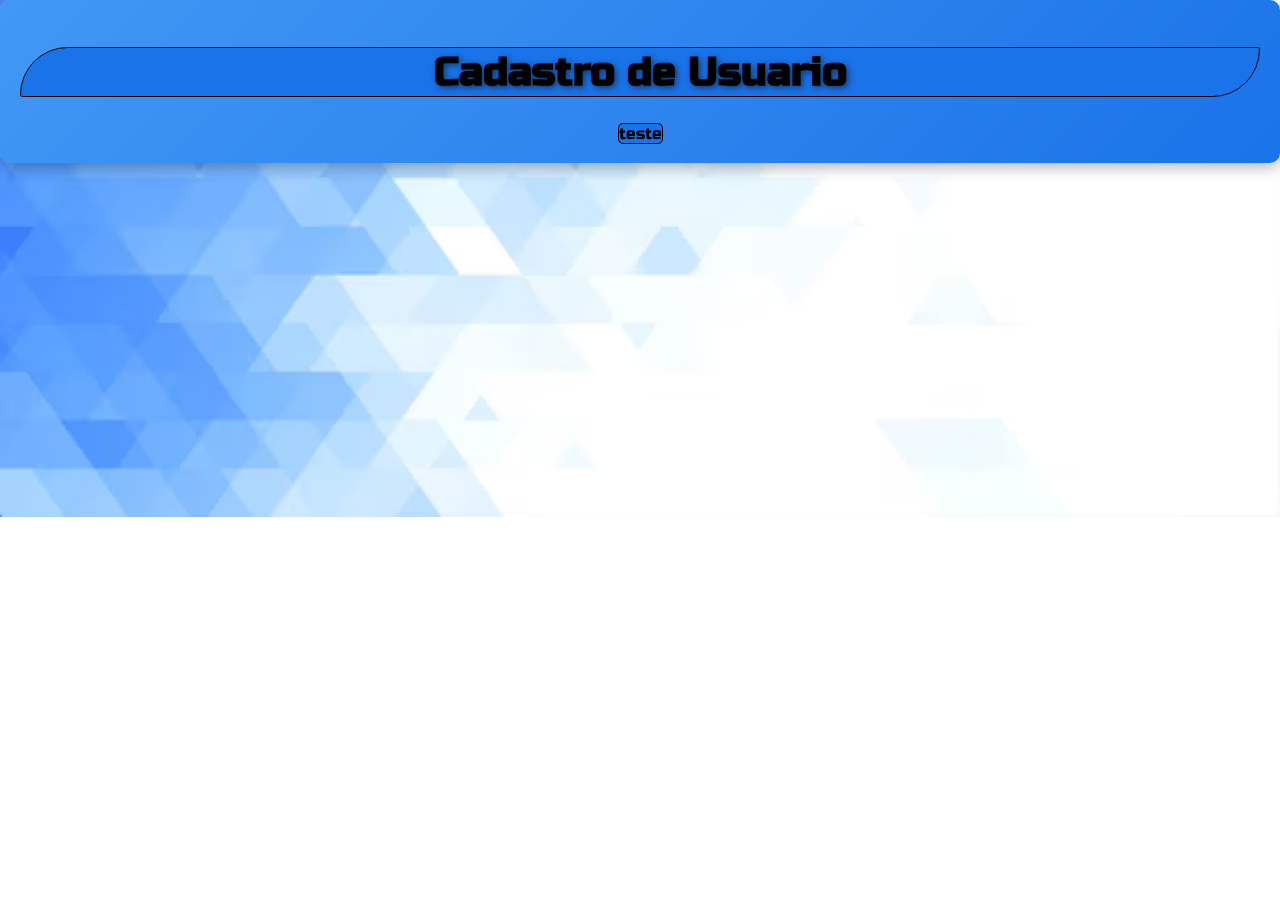
==== Frontend/html/cadastroUsuarios.html @ c6ed7c92 "criando arquivo html e css do cadastro de usuarios" ====
<!DOCTYPE html>
<html lang="en">
<head>
    <meta charset="UTF-8">
    <meta name="viewport" content="width=device-width, initial-scale=1.0">
    <link rel="stylesheet" href="../css/cadastroUsuario.css">
    <title>Document</title>
</head>
<body>
    <header>
        <h1>Cadastro de Usuario</h1>
        <nav>
            <a>teste</a>
        </nav>
    </header>
</body>
</html>
---- Frontend/css/cadastroUsuario.css ----
@import url('./main.css');
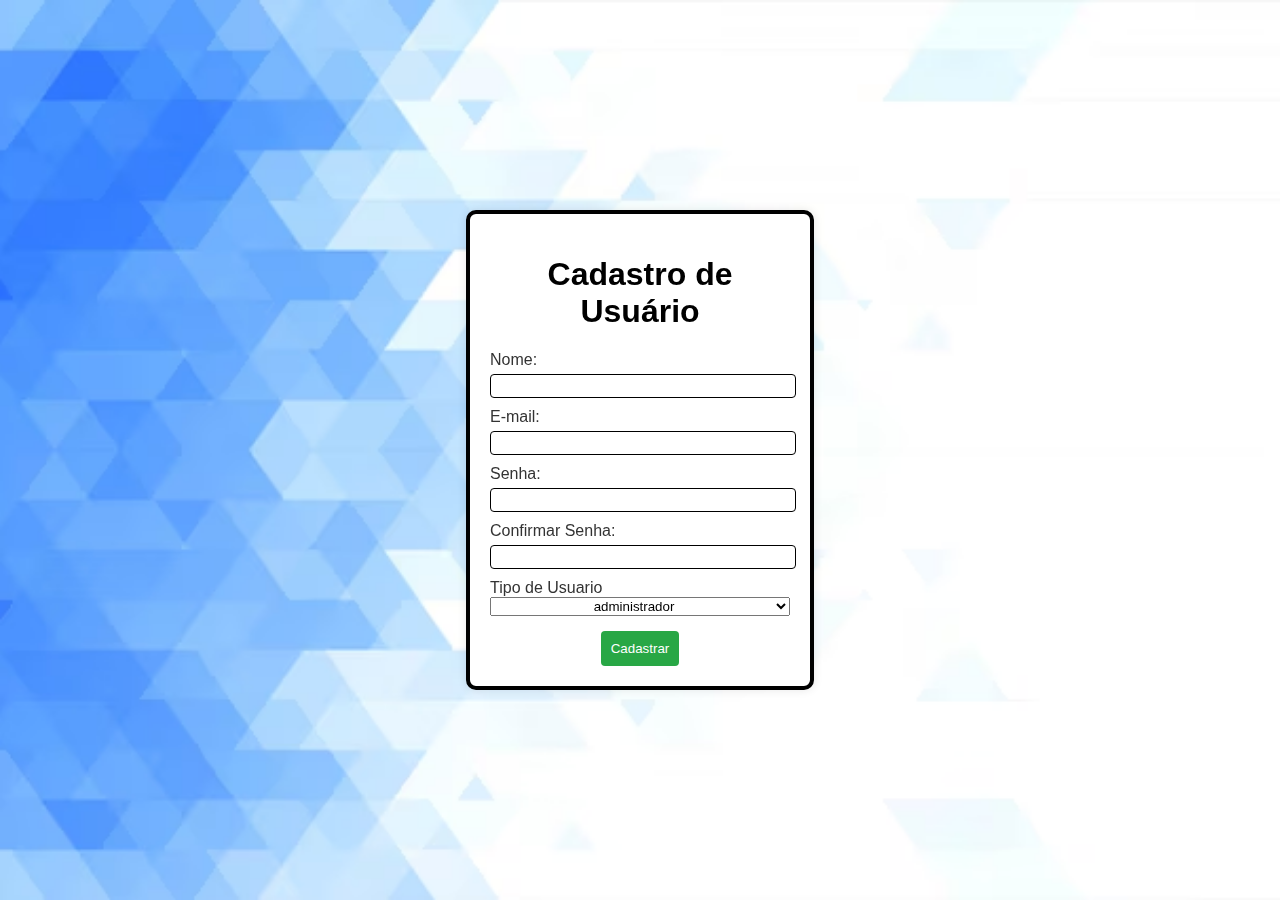
==== commit 55ac2053: "criação de formulario cadastro de usuarios" ====
--- a/Frontend/html/cadastroUsuarios.html
+++ b/Frontend/html/cadastroUsuarios.html
@@ -1,17 +1,38 @@
 <!DOCTYPE html>
-<html lang="en">
+<html lang="pt-BR">
 <head>
     <meta charset="UTF-8">
     <meta name="viewport" content="width=device-width, initial-scale=1.0">
+    <title>Cadastro de Usuários</title>
     <link rel="stylesheet" href="../css/cadastroUsuario.css">
-    <title>Document</title>
 </head>
 <body>
-    <header>
-        <h1>Cadastro de Usuario</h1>
-        <nav>
-            <a>teste</a>
-        </nav>
-    </header>
+    <div class="container">
+        <h1>Cadastro de Usuário</h1>
+        <form action="#" method="POST">
+            <label for="nome">Nome:</label>
+            <input type="text" id="nome" name="nome" required>
+
+            <label for="email">E-mail:</label>
+            <input type="email" id="email" name="email" required>
+
+            <label for="senha">Senha:</label>
+            <input type="password" id="senha" name="senha" required>
+
+            <label for="confirmar-senha">Confirmar Senha:</label>
+            <input type="password" id="confirmar-senha" name="confirmar-senha" required>
+
+            <label for="tipoUsuaro">Tipo de Usuario</label>
+            <select id="tipoUsuaro" name="tipoUsuaro" required>
+                <option value="admin">administrador</option>
+                <option value="user">Usuario</option>
+            </select>
+            <div class="bottons">
+                <button type="submit">Cadastrar</button>
+            </div>
+        </form>
+    </div>
+    <script src="../../js/cadastroUsuarios.js"></script>
 </body>
-</html>+</html>
+
--- a/Frontend/css/cadastroUsuario.css
+++ b/Frontend/css/cadastroUsuario.css
@@ -1 +1,67 @@
-@import url('./main.css');+@import url('./main.css');
+
+body {
+    font-family: Arial, sans-serif;
+    background-color: #f4f4f4;
+    display: flex;
+    justify-content: center;
+    align-items: center;
+    height: 100vh;
+    margin: 0;
+}
+
+.container {
+    background-color: #fff;
+    padding: 20px;
+    border-radius: 10px;
+    box-shadow: 0 0 10px rgba(0, 0, 0, 0.1);
+    width: 300px;
+    border: 4px solid black;
+}
+
+h1 {
+    text-align: center;
+    color: black;
+}
+
+label {
+    margin-top: 10px;
+    display: block;
+}
+
+select {
+    width: 100%;
+    margin-top: 15px;
+    display: block; 
+    margin: auto;
+    text-align: center;
+    color: black;
+}
+
+input {
+    width: 100%;
+    margin-top: 5px;
+    border: 1px solid black;
+    border-radius: 4px;
+    height: 20px;
+    text-align: center;
+}
+
+button {
+    margin-top: 15px;
+    padding: 10px;
+    background-color: #28a745;
+    color: white;
+    border: none;
+    border-radius: 4px;
+    cursor: pointer;
+}
+
+button:hover {
+    background-color: #218838;
+}
+
+.bottons {
+    display: flex;
+    justify-content: center;
+}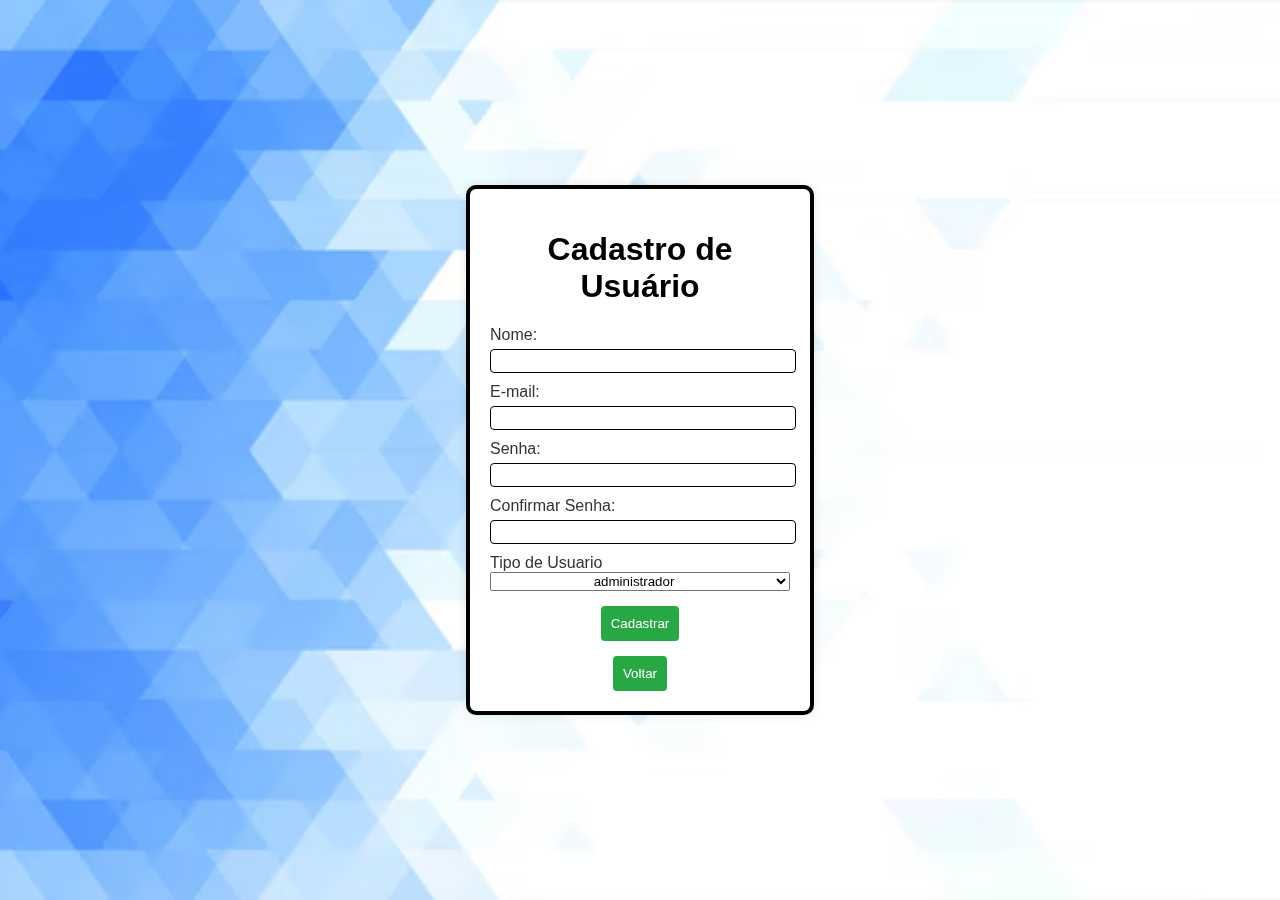
==== commit 92154a46: "correções de teste" ====
--- a/Frontend/html/cadastroUsuarios.html
+++ b/Frontend/html/cadastroUsuarios.html
@@ -9,21 +9,21 @@
 <body>
     <div class="container">
         <h1>Cadastro de Usuário</h1>
-        <form action="#" method="POST">
+        <form id="usuarioLogin" action="#" onsubmit="adicionarUsuario(event)">
             <label for="nome">Nome:</label>
-            <input type="text" id="nome" name="nome" required>
+            <input type="text" id="nomeUsuario" name="nome" required>
 
             <label for="email">E-mail:</label>
-            <input type="email" id="email" name="email" required>
+            <input type="email" id="emailUsuario" name="email" required>
 
             <label for="senha">Senha:</label>
-            <input type="password" id="senha" name="senha" required>
+            <input type="password" id="senhaUsuario" name="senha" required>
 
             <label for="confirmar-senha">Confirmar Senha:</label>
-            <input type="password" id="confirmar-senha" name="confirmar-senha" required>
+            <input type="password" id="senhaConfirmar" name="confirmar-senha" required>
 
             <label for="tipoUsuaro">Tipo de Usuario</label>
-            <select id="tipoUsuaro" name="tipoUsuaro" required>
+            <select id="tipoUsuario" name="tipoUsuaro" required>
                 <option value="admin">administrador</option>
                 <option value="user">Usuario</option>
             </select>
@@ -31,6 +31,9 @@
                 <button type="submit">Cadastrar</button>
             </div>
         </form>
+        <a class="bottons" href="../../index.html">
+            <button>Voltar</button>
+        </a>
     </div>
     <script src="../../js/cadastroUsuarios.js"></script>
 </body>
--- a/Frontend/css/cadastroUsuario.css
+++ b/Frontend/css/cadastroUsuario.css
@@ -64,4 +64,5 @@
 .bottons {
     display: flex;
     justify-content: center;
+    text-decoration: none;
 }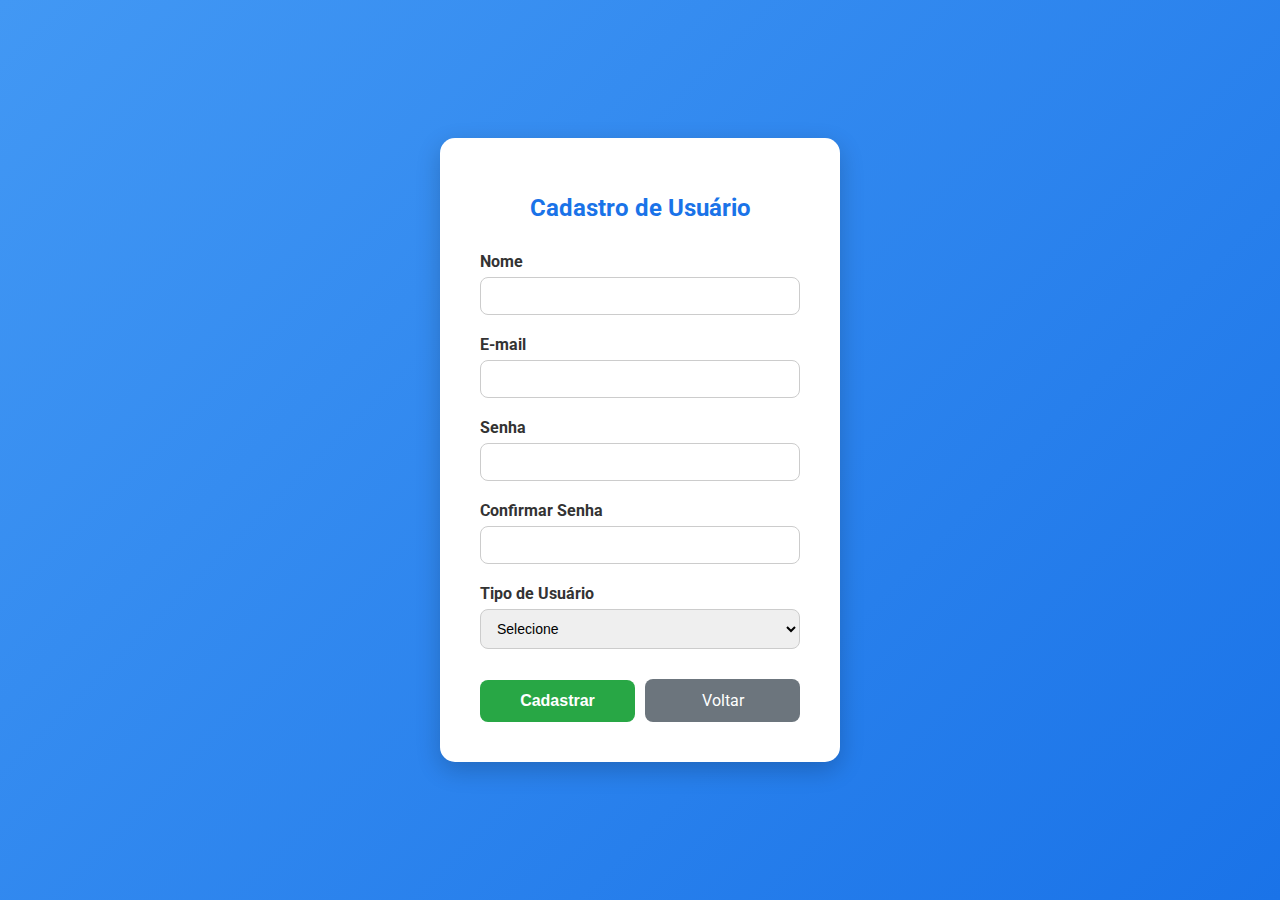
==== commit b0195f71: "alterações tela de login e cadastro" ====
--- a/Frontend/html/cadastroUsuarios.html
+++ b/Frontend/html/cadastroUsuarios.html
@@ -1,41 +1,45 @@
 <!DOCTYPE html>
 <html lang="pt-BR">
 <head>
-    <meta charset="UTF-8">
-    <meta name="viewport" content="width=device-width, initial-scale=1.0">
+    <meta charset="UTF-8" />
+    <meta name="viewport" content="width=device-width, initial-scale=1.0"/>
     <title>Cadastro de Usuários</title>
-    <link rel="stylesheet" href="../css/cadastroUsuario.css">
+    <link rel="stylesheet" href="../css/cadastroUsuario.css" />
 </head>
 <body>
     <div class="container">
         <h1>Cadastro de Usuário</h1>
         <form id="usuarioLogin" action="#" onsubmit="adicionarUsuario(event)">
-            <label for="nome">Nome:</label>
-            <input type="text" id="nomeUsuario" name="nome" required>
-
-            <label for="email">E-mail:</label>
-            <input type="email" id="emailUsuario" name="email" required>
-
-            <label for="senha">Senha:</label>
-            <input type="password" id="senhaUsuario" name="senha" required>
-
-            <label for="confirmar-senha">Confirmar Senha:</label>
-            <input type="password" id="senhaConfirmar" name="confirmar-senha" required>
-
-            <label for="tipoUsuaro">Tipo de Usuario</label>
-            <select id="tipoUsuario" name="tipoUsuaro" required>
-                <option value="admin">administrador</option>
-                <option value="user">Usuario</option>
-            </select>
-            <div class="bottons">
+            <div class="input-group">
+                <label for="nome">Nome</label>
+                <input type="text" id="nomeUsuario" name="nome" required />
+            </div>
+            <div class="input-group">
+                <label for="email">E-mail</label>
+                <input type="email" id="emailUsuario" name="email" required />
+            </div>
+            <div class="input-group">
+                <label for="senha">Senha</label>
+                <input type="password" id="senhaUsuario" name="senha" required />
+            </div>
+            <div class="input-group">
+                <label for="confirmar-senha">Confirmar Senha</label>
+                <input type="password" id="senhaConfirmar" name="confirmar-senha" required />
+            </div>
+            <div class="input-group">
+                <label for="tipoUsuario">Tipo de Usuário</label>
+                <select id="tipoUsuario" name="tipoUsuario" required>
+                    <option value="">Selecione</option>
+                    <option value="admin">Administrador</option>
+                    <option value="user">Usuário</option>
+                </select>
+            </div>
+            <div class="actions">
                 <button type="submit">Cadastrar</button>
+                <a href="../../index.html" class="voltar">Voltar</a>
             </div>
         </form>
-        <a class="bottons" href="../../index.html">
-            <button>Voltar</button>
-        </a>
     </div>
     <script src="../../js/cadastroUsuarios.js"></script>
 </body>
 </html>
-
--- a/Frontend/css/cadastroUsuario.css
+++ b/Frontend/css/cadastroUsuario.css
@@ -1,8 +1,12 @@
-@import url('./main.css');
+@import url('https://fonts.googleapis.com/css2?family=Roboto:wght@400;700&display=swap');
+
+* {
+    box-sizing: border-box;
+}
 
 body {
-    font-family: Arial, sans-serif;
-    background-color: #f4f4f4;
+    font-family: 'Roboto', sans-serif;
+    background: linear-gradient(135deg, #4298f4, #1a73e8);
     display: flex;
     justify-content: center;
     align-items: center;
@@ -11,58 +15,88 @@
 }
 
 .container {
-    background-color: #fff;
-    padding: 20px;
-    border-radius: 10px;
-    box-shadow: 0 0 10px rgba(0, 0, 0, 0.1);
-    width: 300px;
-    border: 4px solid black;
+    background-color: #ffffff;
+    padding: 40px;
+    border-radius: 15px;
+    box-shadow: 0 8px 25px rgba(0, 0, 0, 0.2);
+    width: 100%;
+    max-width: 400px;
 }
 
 h1 {
     text-align: center;
-    color: black;
+    margin-bottom: 30px;
+    font-size: 24px;
+    color: #1a73e8;
+}
+
+.input-group {
+    margin-bottom: 20px;
 }
 
 label {
-    margin-top: 10px;
     display: block;
+    margin-bottom: 6px;
+    font-weight: bold;
+    color: #333;
 }
 
+input,
 select {
     width: 100%;
-    margin-top: 15px;
-    display: block; 
-    margin: auto;
-    text-align: center;
-    color: black;
+    padding: 10px 12px;
+    border: 1px solid #ccc;
+    border-radius: 8px;
+    font-size: 14px;
+    transition: border-color 0.3s ease;
 }
 
-input {
-    width: 100%;
-    margin-top: 5px;
-    border: 1px solid black;
-    border-radius: 4px;
-    height: 20px;
-    text-align: center;
+input:focus,
+select:focus {
+    border-color: #1a73e8;
+    outline: none;
+    box-shadow: 0 0 5px rgba(26, 115, 232, 0.3);
+}
+
+.actions {
+    display: flex;
+    justify-content: space-between;
+    align-items: center;
+    margin-top: 30px;
 }
 
 button {
-    margin-top: 15px;
-    padding: 10px;
+    flex: 1;
+    padding: 12px;
     background-color: #28a745;
+    border: none;
     color: white;
-    border: none;
-    border-radius: 4px;
+    border-radius: 8px;
+    font-size: 16px;
+    font-weight: bold;
     cursor: pointer;
+    transition: background-color 0.3s ease, transform 0.2s ease;
+    margin-right: 10px;
 }
 
 button:hover {
     background-color: #218838;
+    transform: scale(1.03);
 }
 
-.bottons {
-    display: flex;
-    justify-content: center;
+.voltar {
+    flex: 1;
+    text-align: center;
+    padding: 12px;
+    background-color: #6c757d;
+    color: white;
     text-decoration: none;
-}+    border-radius: 8px;
+    font-size: 16px;
+    transition: background-color 0.3s ease, transform 0.2s ease;
+}
+
+.voltar:hover {
+    background-color: #5a6268;
+    transform: scale(1.03);
+}
